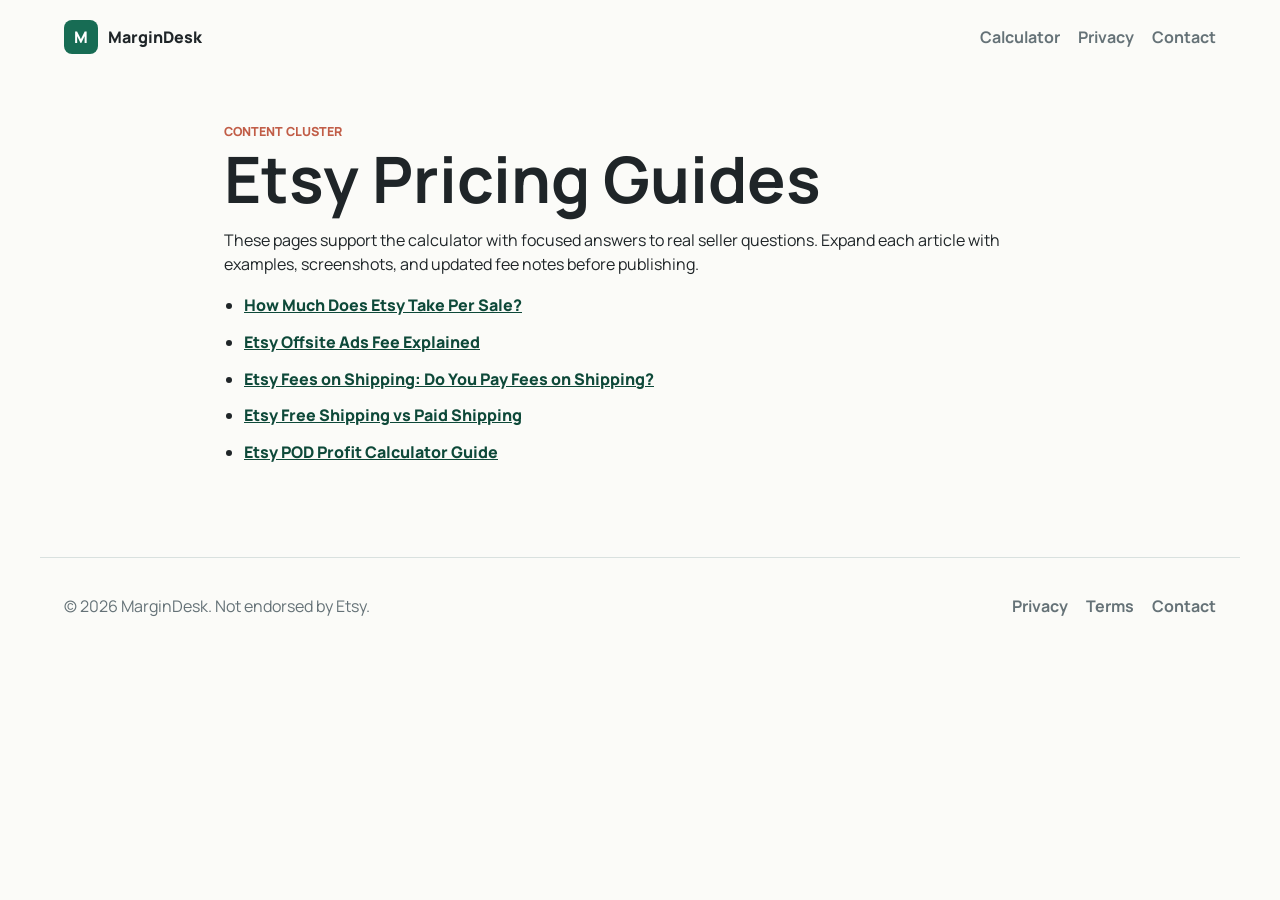
==== blog/index.html @ 53bad854 "Initial Etsy profit calculator site" ====
<!doctype html>
<html lang="en">
<head>
  <meta charset="utf-8">
  <meta name="viewport" content="width=device-width, initial-scale=1">
  <title>Etsy Pricing Guides | MarginDesk</title>
  <meta name="description" content="Guides for Etsy fees, offsite ads, shipping, POD profit, and product pricing.">
  <link rel="stylesheet" href="../styles.css">
</head>
<body>
  <header class="site-header">
    <a class="brand" href="../index.html"><span class="brand-mark">M</span><span>MarginDesk</span></a>
    <nav aria-label="Primary navigation"><a href="../index.html#calculator">Calculator</a><a href="../privacy.html">Privacy</a><a href="../contact.html">Contact</a></nav>
  </header>
  <main class="page">
    <p class="eyebrow">Content cluster</p>
    <h1>Etsy Pricing Guides</h1>
    <p>These pages support the calculator with focused answers to real seller questions. Expand each article with examples, screenshots, and updated fee notes before publishing.</p>
    <ul class="article-list">
      <li><a href="how-much-does-etsy-take-per-sale.html">How Much Does Etsy Take Per Sale?</a></li>
      <li><a href="etsy-offsite-ads-fee-explained.html">Etsy Offsite Ads Fee Explained</a></li>
      <li><a href="etsy-fees-on-shipping.html">Etsy Fees on Shipping: Do You Pay Fees on Shipping?</a></li>
      <li><a href="etsy-free-shipping-vs-paid-shipping.html">Etsy Free Shipping vs Paid Shipping</a></li>
      <li><a href="etsy-pod-profit-calculator-guide.html">Etsy POD Profit Calculator Guide</a></li>
    </ul>
  </main>
  <footer class="site-footer"><p>&copy; 2026 MarginDesk. Not endorsed by Etsy.</p><nav><a href="../privacy.html">Privacy</a><a href="../terms.html">Terms</a><a href="../contact.html">Contact</a></nav></footer>
</body>
</html>
---- styles.css ----
@import url("https://fonts.googleapis.com/css2?family=IBM+Plex+Mono:wght@500;600&family=Manrope:wght@400;600;700;800&display=swap");

:root {
  color-scheme: light;
  --ink: #1f2528;
  --muted: #657277;
  --line: #d9e1df;
  --paper: #fbfbf8;
  --panel: #ffffff;
  --mint: #dfeee6;
  --green: #176c54;
  --green-dark: #0e4939;
  --coral: #c15d47;
  --gold: #e4a93c;
  --blue: #356d8a;
  --danger: #a33d33;
  --shadow: 0 18px 55px rgba(31, 37, 40, 0.12);
}

* {
  box-sizing: border-box;
}

html {
  scroll-behavior: smooth;
}

body {
  margin: 0;
  background: var(--paper);
  color: var(--ink);
  font-family: "Manrope", "Segoe UI", sans-serif;
  line-height: 1.55;
}

a {
  color: inherit;
}

.site-header,
.site-footer {
  max-width: 1200px;
  margin: 0 auto;
  padding: 20px 24px;
  display: flex;
  align-items: center;
  justify-content: space-between;
  gap: 24px;
}

.brand {
  display: inline-flex;
  align-items: center;
  gap: 10px;
  color: var(--ink);
  font-weight: 850;
  text-decoration: none;
}

.brand-mark {
  display: grid;
  place-items: center;
  width: 34px;
  height: 34px;
  border-radius: 8px;
  background: var(--green);
  color: #fff;
}

nav {
  display: flex;
  flex-wrap: wrap;
  gap: 18px;
}

nav a {
  color: var(--muted);
  font-weight: 700;
  text-decoration: none;
}

.hero {
  max-width: 1200px;
  min-height: 330px;
  margin: 0 auto;
  padding: 38px 24px 28px;
  display: grid;
  grid-template-columns: minmax(0, 1fr) 360px;
  gap: 34px;
  align-items: center;
}

.eyebrow {
  margin: 0 0 8px;
  color: var(--coral);
  font-size: 0.78rem;
  font-weight: 850;
  letter-spacing: 0;
  text-transform: uppercase;
}

h1,
h2,
h3,
p {
  overflow-wrap: anywhere;
}

h1 {
  max-width: 820px;
  margin: 0 0 18px;
  font-size: clamp(2.5rem, 6vw, 5rem);
  line-height: 0.94;
  letter-spacing: 0;
}

h2 {
  margin: 0 0 14px;
  font-size: clamp(1.7rem, 3.6vw, 2.55rem);
  line-height: 1.08;
  letter-spacing: 0;
}

h3 {
  margin: 26px 0 8px;
}

.hero-copy > p:not(.eyebrow) {
  max-width: 710px;
  color: var(--muted);
  font-size: 1.18rem;
}

.hero-actions {
  display: flex;
  flex-wrap: wrap;
  align-items: center;
  gap: 16px;
  margin-top: 20px;
}

.button-link,
button {
  display: inline-flex;
  align-items: center;
  justify-content: center;
  min-height: 48px;
  border: 0;
  border-radius: 7px;
  background: var(--green-dark);
  color: #fff;
  font: inherit;
  font-weight: 850;
  text-decoration: none;
  cursor: pointer;
}

.button-link {
  padding: 0 20px;
}

.text-link {
  color: var(--green-dark);
  font-weight: 850;
}

.hero-panel {
  display: grid;
  gap: 12px;
}

.hero-panel div {
  padding: 18px;
  border: 1px solid var(--line);
  border-radius: 8px;
  background: var(--panel);
}

.hero-panel strong,
.hero-panel span {
  display: block;
}

.hero-panel span {
  color: var(--muted);
}

.calculator-band {
  padding: 30px 24px 46px;
  background: var(--mint);
}

.calculator-shell {
  max-width: 1380px;
  margin: 0 auto;
  display: grid;
  grid-template-columns: minmax(280px, 340px) minmax(360px, 0.95fr) minmax(340px, 1.05fr);
  grid-template-areas:
    "result input breakdown"
    "compare input breakdown";
  gap: 16px;
  align-items: start;
}

.input-panel,
.result-panel,
.table-card,
.compare-card,
.guide-grid article,
.faq-band details {
  border: 1px solid var(--line);
  border-radius: 8px;
  background: var(--panel);
}

.input-panel {
  grid-area: input;
  display: grid;
  grid-template-columns: repeat(2, minmax(0, 1fr));
  gap: 18px;
  padding: 24px;
}

.panel-heading {
  grid-column: 1 / -1;
}

.field {
  display: grid;
  gap: 8px;
}

.span-2 {
  grid-column: 1 / -1;
}

.field-group {
  display: grid;
  grid-template-columns: 1fr;
  gap: 14px;
  padding: 16px;
  border: 1px solid var(--line);
  border-radius: 8px;
  background: #fbfdfb;
}

.mode-group {
  display: grid;
  grid-template-columns: minmax(0, 1fr) minmax(220px, 280px);
  gap: 14px;
  align-items: center;
  padding: 16px;
  border: 1px solid rgba(23, 108, 84, 0.22);
  border-radius: 8px;
  background: #f7fbf8;
}

.mode-group h3 {
  margin: 0;
  font-size: 1.05rem;
  line-height: 1.25;
}

.mode-group .hint {
  grid-column: 1 / -1;
}

.mode-toggle {
  display: grid;
  grid-template-columns: repeat(2, minmax(0, 1fr));
  gap: 8px;
}

.mode-toggle label {
  cursor: pointer;
}

.mode-toggle input {
  position: absolute;
  opacity: 0;
  pointer-events: none;
}

.mode-toggle span {
  display: grid;
  align-content: center;
  gap: 3px;
  min-height: 66px;
  padding: 10px 12px;
  border: 1px solid var(--line);
  border-radius: 6px;
  background: #fff;
  text-align: center;
}

.mode-toggle strong {
  font-weight: 850;
}

.mode-toggle small {
  display: block;
  color: var(--muted);
  font-size: 0.78rem;
  font-weight: 750;
  line-height: 1.25;
}

.mode-toggle input:checked + span {
  border-color: var(--green);
  background: var(--green-dark);
  color: #fff;
}

.mode-toggle input:checked + span small {
  color: rgba(255, 255, 255, 0.82);
}

[data-pod-only] {
  display: none;
}

body[data-seller-mode="pod"] [data-pod-only] {
  display: block;
}

.field-group .field {
  min-width: 0;
}

.group-heading {
  grid-column: 1 / -1;
  display: flex;
  align-items: center;
  gap: 10px;
  margin-bottom: 2px;
}

.group-heading span {
  display: grid;
  place-items: center;
  width: 28px;
  height: 28px;
  border-radius: 999px;
  background: var(--green-dark);
  color: #fff;
  font-family: "IBM Plex Mono", "Manrope", sans-serif;
  font-size: 0.82rem;
  font-weight: 850;
}

.group-heading h3 {
  margin: 0;
  font-size: 1.02rem;
  line-height: 1.2;
}

.input-panel {
  container-type: inline-size;
}

@container (min-width: 640px) {
  .field-group {
    grid-template-columns: repeat(2, minmax(0, 1fr));
  }

  .field-group.span-2 {
    grid-template-columns: 1fr;
  }
}

label,
legend {
  color: var(--ink);
  font-weight: 800;
}

.optional {
  color: var(--muted);
  font-size: 0.82rem;
  font-weight: 750;
}

input,
select {
  width: 100%;
  min-height: 46px;
  padding: 10px 12px;
  border: 1px solid var(--line);
  border-radius: 6px;
  background: #fff;
  color: var(--ink);
  font: inherit;
}

input[type="number"] {
  appearance: textfield;
  -moz-appearance: textfield;
}

input[type="number"]::-webkit-outer-spin-button,
input[type="number"]::-webkit-inner-spin-button {
  margin: 0;
  appearance: none;
  -webkit-appearance: none;
}

input:focus,
select:focus,
button:focus-visible,
a:focus-visible {
  outline: 3px solid rgba(23, 108, 84, 0.22);
  outline-offset: 2px;
}

.money-field {
  display: grid;
  grid-template-columns: auto 1fr;
  align-items: center;
  overflow: hidden;
  border: 1px solid var(--line);
  border-radius: 6px;
  background: #fff;
}

.money-field span {
  min-width: 44px;
  padding: 0 12px;
  color: var(--muted);
  font-weight: 850;
  text-align: center;
}

.money-field input {
  border: 0;
  border-left: 1px solid var(--line);
  border-radius: 0;
}

.hint {
  margin: 0;
  color: var(--muted);
  font-size: 0.92rem;
}

.range-row {
  display: grid;
  grid-template-columns: 1fr 58px;
  gap: 12px;
  align-items: center;
}

input[type="range"] {
  padding: 0;
}

output {
  color: var(--green-dark);
  font-weight: 900;
  text-align: right;
}

.switch-field {
  display: grid;
  gap: 12px;
  margin: 0;
  padding: 16px;
  border: 1px solid var(--line);
  border-radius: 8px;
}

.switch-row {
  display: flex;
  align-items: center;
  gap: 10px;
}

.switch-row input {
  width: 20px;
  min-height: 20px;
}

.segmented {
  display: grid;
  grid-template-columns: repeat(2, minmax(0, 1fr));
  gap: 8px;
}

.segmented label {
  cursor: pointer;
}

.segmented input {
  position: absolute;
  opacity: 0;
  pointer-events: none;
}

.segmented span {
  display: grid;
  place-items: center;
  min-height: 42px;
  border: 1px solid var(--line);
  border-radius: 6px;
  background: #f7faf8;
}

.segmented input:checked + span {
  border-color: var(--green);
  background: var(--green);
  color: #fff;
}

.result-panel {
  grid-area: result;
  position: static;
  padding: 26px;
  box-shadow: var(--shadow);
}

.profit-hero {
  margin-bottom: 20px;
}

.profit-hero span,
.profit-hero em {
  display: block;
  color: var(--muted);
  font-style: normal;
  font-weight: 750;
}

.profit-hero strong {
  display: block;
  margin: 4px 0;
  color: var(--green-dark);
  font-size: clamp(3rem, 6vw, 4.5rem);
  line-height: 1;
  letter-spacing: 0;
  font-family: "IBM Plex Mono", "Manrope", sans-serif;
}

.profit-hero.loss strong,
.profit-hero.loss em {
  color: var(--danger);
}

.metric-grid {
  display: grid;
  grid-template-columns: repeat(2, minmax(0, 1fr));
  gap: 12px;
}

.metric-grid div,
.recommendation,
.compare-row {
  border: 1px solid var(--line);
  border-radius: 7px;
  background: #f8faf8;
  padding: 13px;
}

.metric-grid span,
.recommendation span,
.compare-row span {
  display: block;
  color: var(--muted);
  font-size: 0.88rem;
  font-weight: 700;
}

.metric-grid strong,
.recommendation strong,
.compare-row strong {
  display: block;
  font-size: 1.25rem;
  font-family: "IBM Plex Mono", "Manrope", sans-serif;
}

.recommendation {
  margin-top: 14px;
  border-color: rgba(228, 169, 60, 0.55);
  background: #fffaf0;
}

.recommendation p {
  margin: 6px 0 0;
  color: var(--muted);
  font-size: 0.9rem;
}

button {
  width: 100%;
  margin-top: 16px;
}

.copy-status {
  min-height: 24px;
  margin: 10px 0 0;
  color: var(--green-dark);
  font-weight: 800;
}

.content-band {
  padding: 52px 24px;
}

.wide-grid {
  max-width: 1200px;
  margin: 0 auto;
  display: grid;
  grid-template-columns: minmax(0, 1fr) 350px;
  gap: 24px;
}

.table-card,
.compare-card {
  padding: 24px;
}

.calculator-shell .table-card {
  grid-area: breakdown;
}

.compare-card {
  grid-area: compare;
  align-self: start;
}

.compare-row {
  margin-top: 12px;
}

table {
  width: 100%;
  border-collapse: collapse;
  table-layout: fixed;
}

th,
td {
  padding: 13px 10px;
  border-bottom: 1px solid var(--line);
  text-align: left;
  vertical-align: top;
  overflow-wrap: anywhere;
}

th:nth-child(1),
td:nth-child(1) {
  width: 30%;
}

th:nth-child(2),
td:nth-child(2) {
  width: 44%;
}

th:nth-child(3),
td:nth-child(3) {
  width: 26%;
}

th:last-child,
td:last-child {
  text-align: right;
  font-weight: 850;
  font-family: "IBM Plex Mono", "Manrope", sans-serif;
}

td:nth-child(2) {
  color: var(--muted);
}

.guide-grid {
  max-width: 1200px;
  margin: 0 auto;
  padding: 8px 24px 54px;
  display: grid;
  grid-template-columns: repeat(2, minmax(0, 1fr));
  gap: 24px;
}

.guide-grid article {
  padding: 25px;
}

.source-band {
  display: grid;
  grid-template-columns: minmax(0, 1fr) 360px;
  gap: 24px;
  max-width: 1200px;
  margin: 0 auto 38px;
  padding: 28px 24px;
  border-top: 1px solid var(--line);
  border-bottom: 1px solid var(--line);
}

.source-band ul {
  margin: 0;
  padding-left: 20px;
}

.source-band a {
  color: var(--blue);
  font-weight: 800;
}

.disclaimer-band {
  max-width: 900px;
  margin: 0 auto 34px;
  padding: 24px;
  border: 1px solid #e8d5a8;
  border-radius: 8px;
  background: #fffaf0;
}

.disclaimer-band h2 {
  max-width: 720px;
}

.disclaimer-band p:last-child {
  margin-bottom: 0;
}

.faq-band {
  max-width: 900px;
  margin: 0 auto;
  padding: 12px 24px 62px;
}

.faq-band details {
  margin-top: 12px;
  padding: 18px 20px;
}

summary {
  cursor: pointer;
  font-weight: 850;
}

.site-footer {
  border-top: 1px solid var(--line);
  color: var(--muted);
}

.page {
  max-width: 880px;
  margin: 0 auto;
  padding: 48px 24px 76px;
}

.page h1 {
  font-size: clamp(2.3rem, 6vw, 4rem);
}

.article-list {
  display: grid;
  gap: 12px;
  padding-left: 20px;
}

.article-list a {
  color: var(--green-dark);
  font-weight: 850;
}

@media (max-width: 1180px) {
  .calculator-shell {
    grid-template-columns: minmax(300px, 360px) minmax(0, 1fr);
    grid-template-areas:
      "result input"
      "compare input"
      "breakdown breakdown";
  }
}

@media (max-width: 980px) {
  .hero,
  .calculator-shell,
  .wide-grid,
  .guide-grid,
  .source-band {
    grid-template-columns: 1fr;
  }

  .calculator-shell {
    grid-template-areas:
      "result"
      "input"
      "compare"
      "breakdown";
  }

  .result-panel {
    position: static;
  }
}

@media (max-width: 680px) {
  .site-header,
  .site-footer {
    align-items: flex-start;
    flex-direction: column;
  }

  .hero {
    min-height: auto;
    padding-top: 34px;
  }

  .input-panel,
  .metric-grid,
  .field-group,
  .mode-group {
    grid-template-columns: 1fr;
  }

  .span-2,
  .panel-heading {
    grid-column: auto;
  }

  .field-group,
  .mode-group,
  .switch-field,
  .result-panel,
  .table-card,
  .compare-card {
    padding: 16px;
  }

  .calculator-band {
    padding-inline: 14px;
  }

  .profit-hero strong {
    font-size: 3rem;
  }

  .group-heading {
    align-items: flex-start;
  }

  input,
  select,
  button {
    min-height: 50px;
  }

  th:nth-child(2),
  td:nth-child(2) {
    display: none;
  }
}
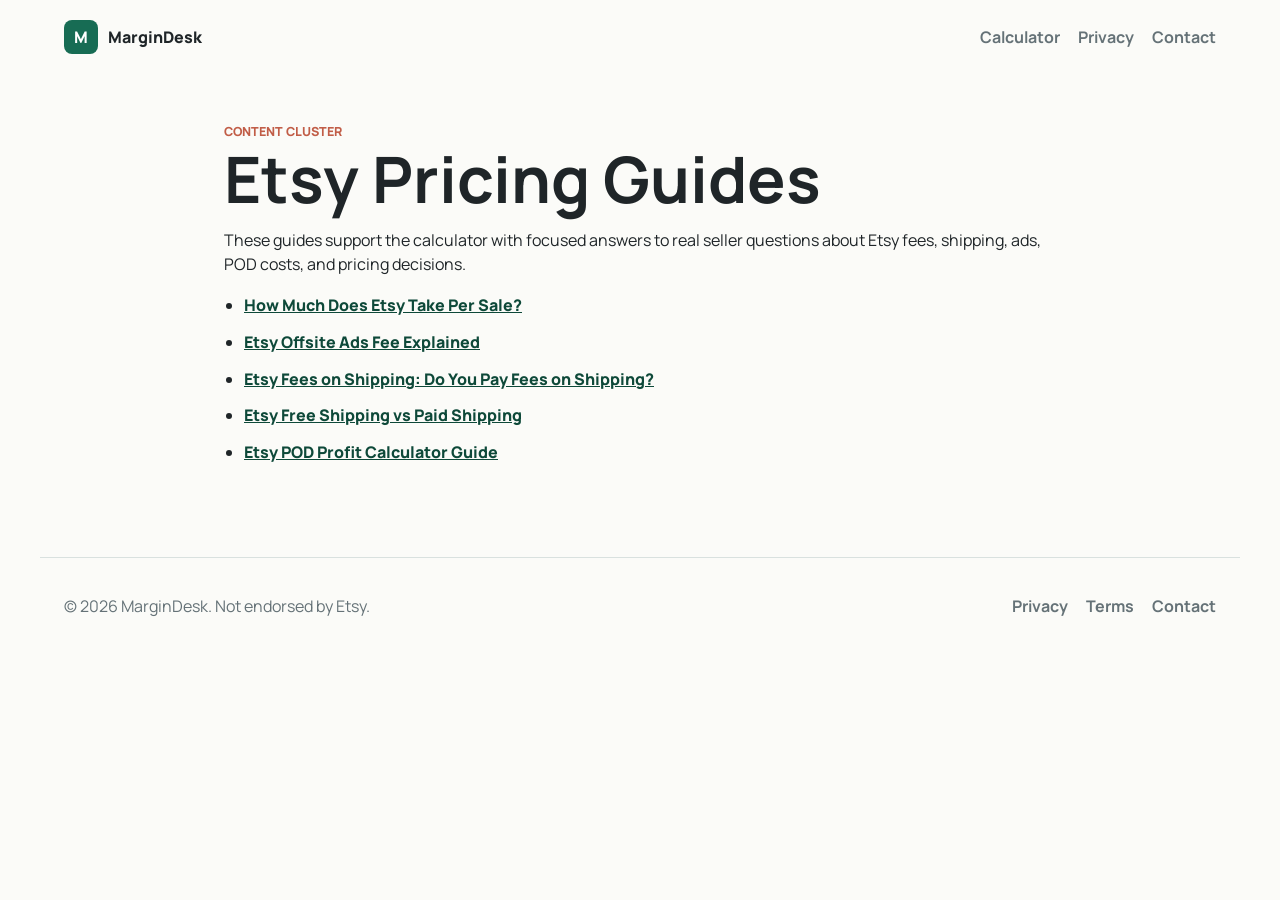
==== commit cbd89fb6: "Align sitemap and canonicals" ====
--- a/blog/index.html
+++ b/blog/index.html
@@ -15,7 +15,7 @@
   <main class="page">
     <p class="eyebrow">Content cluster</p>
     <h1>Etsy Pricing Guides</h1>
-    <p>These pages support the calculator with focused answers to real seller questions. Expand each article with examples, screenshots, and updated fee notes before publishing.</p>
+    <p>These guides support the calculator with focused answers to real seller questions about Etsy fees, shipping, ads, POD costs, and pricing decisions.</p>
     <ul class="article-list">
       <li><a href="how-much-does-etsy-take-per-sale.html">How Much Does Etsy Take Per Sale?</a></li>
       <li><a href="etsy-offsite-ads-fee-explained.html">Etsy Offsite Ads Fee Explained</a></li>
--- a/styles.css
+++ b/styles.css
@@ -764,6 +764,57 @@
   font-weight: 850;
 }
 
+.article-page {
+  max-width: 920px;
+}
+
+.article-page .lede {
+  color: var(--ink);
+  font-size: 1.12rem;
+  line-height: 1.65;
+}
+
+.article-page li {
+  margin: 7px 0;
+}
+
+.article-callout {
+  margin: 26px 0;
+  padding: 20px;
+  border: 1px solid rgba(23, 108, 84, 0.22);
+  border-radius: 8px;
+  background: #f7fbf8;
+}
+
+.article-callout p {
+  margin-bottom: 0;
+}
+
+.article-table {
+  width: 100%;
+  margin: 22px 0 30px;
+  border-collapse: collapse;
+  font-size: 0.96rem;
+}
+
+.article-table th,
+.article-table td {
+  padding: 14px;
+  border: 1px solid var(--line);
+  text-align: left;
+  vertical-align: top;
+}
+
+.article-table th {
+  background: #f4f7f5;
+}
+
+.article-updated {
+  margin-top: 32px;
+  color: var(--muted);
+  font-size: 0.92rem;
+}
+
 @media (max-width: 1180px) {
   .calculator-shell {
     grid-template-columns: minmax(300px, 360px) minmax(0, 1fr);
@@ -815,6 +866,12 @@
     grid-template-columns: 1fr;
   }
 
+  .article-table {
+    display: block;
+    overflow-x: auto;
+    white-space: nowrap;
+  }
+
   .span-2,
   .panel-heading {
     grid-column: auto;
